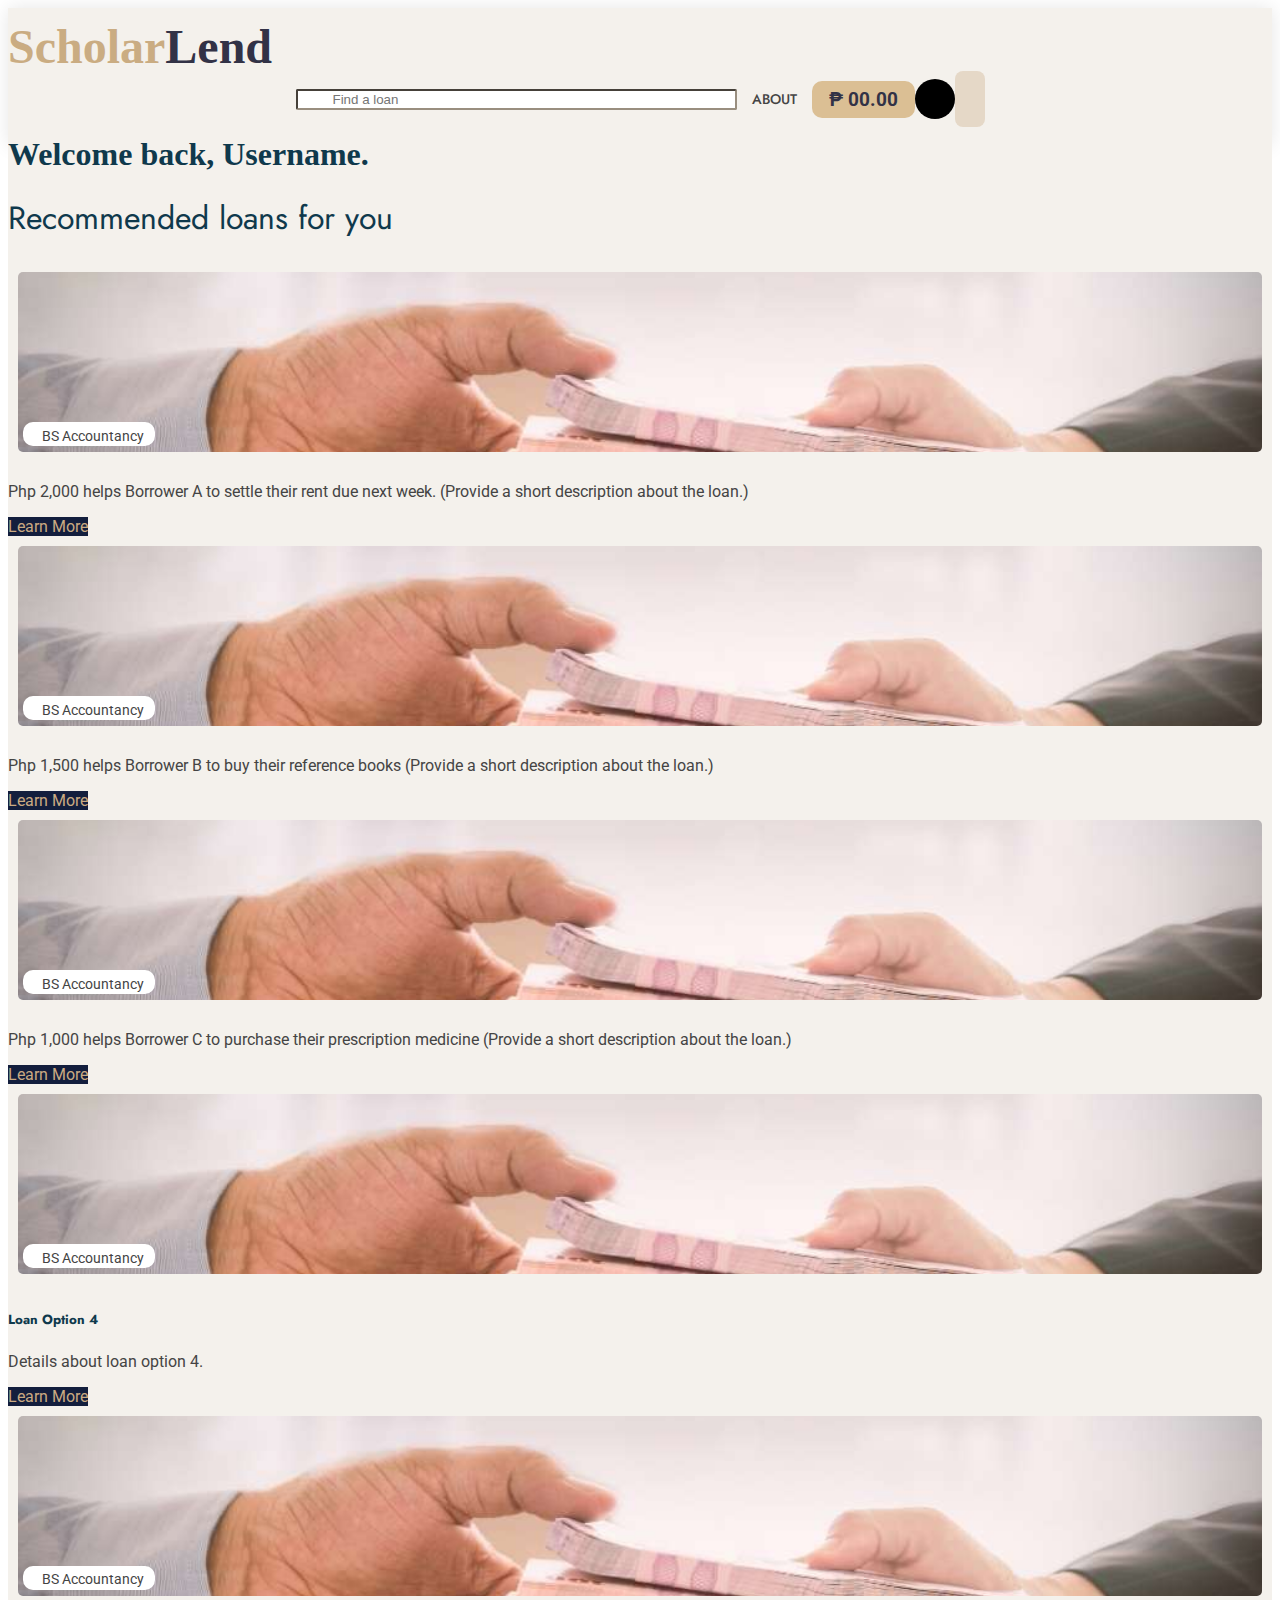
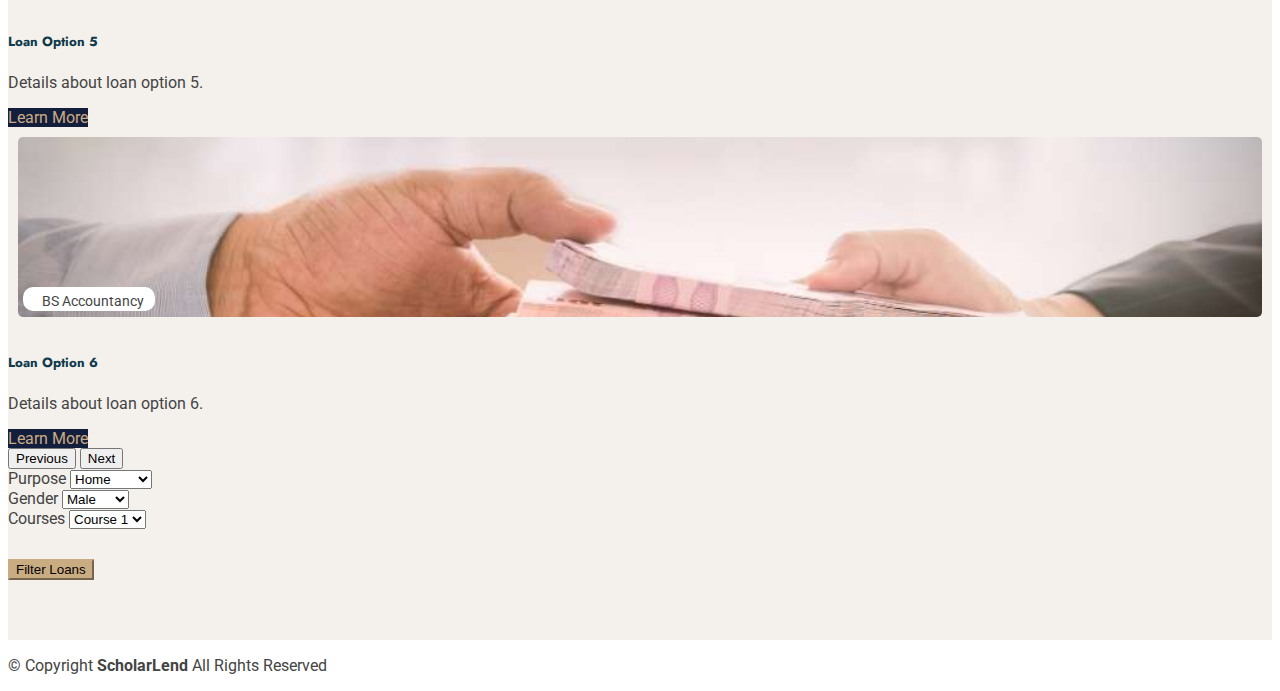
==== lenderdashboard.html @ 964a97d1 "testtt" ====
<!DOCTYPE html>
<html lang="en">

<head>
  <meta charset="utf-8">
  <meta content="width=device-width, initial-scale=1.0" name="viewport">
  <title>ScholarLend</title>
  <meta name="description" content="">
  <meta name="keywords" content="">

  <!-- Favicons -->
  <link href="assets/img/fslogo.png" rel="icon">
  <link href="assets/img/fslogo.png" rel="apple-touch-icon">

  <!-- Fonts -->
  <link href="https://fonts.googleapis.com" rel="preconnect">
  <link href="https://fonts.gstatic.com" rel="preconnect" crossorigin>
  <link href="https://fonts.googleapis.com/css2?family=Roboto:ital,wght@0,100;0,300;0,400;0,500;0,700;0,900;1,100;1,300;1,400;1,500;1,700;1,900&family=Jost:ital,wght@0,100;0,200;0,300;0,400;0,500;0,600;0,700;0,800;0,900;1,100;1,200;1,300;1,400;1,500;1,600;1,700;1,800;1,900&display=swap" rel="stylesheet">

  <!-- Vendor CSS Files -->
  <link href="assets/vendor/bootstrap/css/bootstrap.min.css" rel="stylesheet">
  <link href="assets/vendor/bootstrap-icons/bootstrap-icons.css" rel="stylesheet">
  <link href="assets/vendor/aos/aos.css" rel="stylesheet">
  <link href="assets/vendor/glightbox/css/glightbox.min.css" rel="stylesheet">
  <link href="assets/vendor/swiper/swiper-bundle.min.css" rel="stylesheet">

  <!-- Main CSS File -->
  <link href="assets/css/main.css" rel="stylesheet">


  <style>/* CSS */

    /* Customize the background color and border */
    .mobile-nav-toggle {
      background-color: #e5d8c7; /* Custom color */
      border:none; /* Custom border color */
      border-radius: 8px; /* Rounded corners */
      padding: 10px 15px; /* Adjust padding */
      display: flex;
      align-items: center;
      justify-content: center;
      
    }
    
    /* Change the icon color */
    .mobile-nav-toggle i {
      color: #323246; /* Custom icon color */
      font-size: 1.5rem; /* Custom icon size */
    }
    
    /* Add hover and focus effects */
    .mobile-nav-toggle:hover,
    .mobile-nav-toggle:focus {
      background-color:#e5d8c7; /* Lighter background color on hover/focus */
      border-color: #e5d8c7; /* Lighter border color on hover/focus */
      border: none;
    }
    
    /* Optional: Add transition effect */
    .mobile-nav-toggle {
      transition: background-color 0.3s, border-color 0.3s;
    }
  /* CSS */
  
  /* Default styles for desktop view */
  .navmenu {
    display: flex;
    justify-content: center;
    width: 100%;
  }

  .input-group {
    width: 100%;
  }

  /* Ensure the search bar resizes */
  @media (max-width: 576px) {
    .input-group {
      max-width: 100%;
    }
  }

  /* Mobile styles */
  @media (max-width: 991.98px) {
    #navbarContent {
      display: block;
    }

    #navbarContent ul {
      display: block;
      text-align: center;
      padding: 0;
      margin: 0;
    }

    .nav-item {
      margin: 10px 0;
    }

    .mobile-nav-toggle {
      position: absolute;
      top: 15px;
      right: 15px;
      z-index: 1000;
    }
  }
  
  .dropdown-container {
    margin-top: -20px; /* Adjust this value to move the dropdown section closer to the carousel */
  }
    

  .image-container {
  position: relative;
}

.overlay {
  position: absolute;
  bottom: 20px; /* Adjust position as needed */
  left: 15px;
  background-color: white;
  padding: 1.5px 11px;
  border-radius: 10px;
  display: flex;
  align-items: center;
}

.overlay p {
  margin: 0;
  font-size: 14px;
}

.overlay i {
  margin-right: 8px;
  font-size: 18px;
}

.btn-custom {
  background-color: #131E3D;
  color: white;
}

    </style>
</head>

<body class="starter-page-page">

  <header id="header" class="header d-flex align-items-center sticky-top" style="background-color: #f4f1ec; border-bottom: 3px solid #d9d9d9;">
    <div class="container-fluid container-xl position-relative d-flex align-items-center justify-content-between">
      
      <a href="index.html" class="logo d-flex align-items-center">
        <h1 class="sitename" style="font-size: 3rem; font-weight: bold; text-decoration: none; font-family: 'Times New Roman', Times, serif; color: #caac82;">
          Scholar<span style="color: #323246;">Lend</span>
        </h1>
      </a>
  
      <nav id="navmenu" class="navmenu d-flex justify-content-center align-items-center">
        <div class="collapse d-xl-flex" id="navbarContent">
          <ul class="d-flex align-items-center flex-column flex-xl-row">
            <!-- Search Bar with Icon Inside -->
            <li class="nav-item d-flex align-items-center mx-3">
              <div class="input-group">
                
                <div class="position-relative">
                  <i class="bi bi-search position-absolute" style="top: 50%; left: 10px; transform: translateY(-50%); color: gray;"></i>
                  <input type="text" class="form-control pl-4" placeholder="Find a loan" aria-label="Search" style="padding-left: 35px; width: 400px; border-radius: 2px; border-color: #998e7f;">
                </div>
                
              </div>
              
            </li>
      
            <!-- About Dropdown -->
            <li class="nav-item dropdown mx-3">
              <a class="nav-link dropdown-toggle" href="#" id="aboutDropdown" role="button" data-bs-toggle="dropdown" aria-expanded="false">
                About
              </a>
              <ul class="dropdown-menu" aria-labelledby="aboutDropdown">
                <li><a class="dropdown-item" href="#">Our Story</a></li>
                <li><a class="dropdown-item" href="#">Team</a></li>
                <li><a class="dropdown-item" href="#">Contact</a></li>
              </ul>
            </li>
      
            <!-- Balance Display -->
            <li class="nav-item d-flex align-items-center mx-3">
              <span style="font-size: 1.2rem; color: #323246; background-color: #dbbf94; border-radius: 10px; padding: 7px 17px; text-align: center; font-weight: bold;">
                ₱ 00.00
              </span>
            </li>
            
      
            <li class="nav-item d-flex align-items-center mx-3">
              <div style="background-color: black; border-radius: 50%; width: 40px; height: 40px; display: flex; justify-content: center; align-items: center; cursor: pointer;">
                <i class="bi bi-person" style="font-size: 1.5rem; color: white;"></i>
              </div>
            </li>
            
            
          </ul>
        </div>
        <button class="mobile-nav-toggle d-xl-none" type="button" data-bs-toggle="collapse" data-bs-target="#navbarContent" aria-controls="navbarContent" aria-expanded="false" aria-label="Toggle navigation">
          <i class="bi bi-list"></i>
        </button>
      </nav>
      
  
    </div>
  </header>

  <main class="main" style="margin-top: -90px; background-color: #f4f1ec;">

    <section class="container mt-5" style="background-color: #f4f1ec;" >
      <div class="row">
        <div class="col-12 text-center">
          <h1 style="text-align: left; font-family:'Times New Roman', Times, serif;">Welcome back, Username.</h1>
          <h1 class="mt-4" style="text-align: left; font-weight:400;">Recommended loans for you</h1>
        </div>
      </div>
  
      <div id="loanCarousel" class="carousel slide mt-4" data-bs-ride="carousel">
        <div class="carousel-inner">
          <!-- First Slide (active) -->
          <div class="carousel-item active">
            <div class="row">
              <!-- First Card -->
              <div class="col-12 col-md-4 mb-4">
                <div class="card h-100">
                  <div class="image-container">
                    <img src="assets/img/hero-bg.jpg" class="card-img-top" alt="Loan 1">
                    <div class="overlay">
                      <p><i class="bi bi-book"></i> BS Accountancy</p>
                    </div>
                  </div>
                  <div class="card-body d-flex flex-column">
     
                    <p class="card-text">Php 2,000 helps Borrower A to settle their rent due next week. (Provide a short description about the loan.)</p>
                    <div class="mt-auto text-end">
                      <a href="#" class="btn btn-primary" style="background-color: #131E3D;">Learn More</a>
                    </div>
                  </div>
                </div>
              </div>
              <!-- Second Card -->
              <div class="col-12 col-md-4 mb-4">
                <div class="card h-100">
                  <div class="image-container">
                    <img src="assets/img/hero-bg.jpg" class="card-img-top" alt="Loan 2">
                    <div class="overlay">
                      <p><i class="bi bi-book"></i> BS Accountancy</p>
                    </div>
                  </div>
                  <div class="card-body d-flex flex-column">
              
                    <p class="card-text">Php 1,500 helps Borrower B to buy their reference books (Provide a short description about the loan.)</p>
                    <div class="mt-auto text-end">
                      <a href="#" class="btn btn-primary" style="background-color: #131E3D;">Learn More</a>
                    </div>
                  </div>
                </div>
              </div>
              <!-- Third Card -->
              <div class="col-12 col-md-4 mb-4">
                <div class="card h-100">
                  <div class="image-container">
                    <img src="assets/img/hero-bg.jpg" class="card-img-top" alt="Loan 3">
                    <div class="overlay">
                      <p><i class="bi bi-book"></i> BS Accountancy</p>
                    </div>
                  </div>
                  <div class="card-body d-flex flex-column">
                    
                    <p class="card-text">Php 1,000 helps Borrower C to purchase their prescription medicine (Provide a short description about the loan.)</p>
                    <div class="mt-auto text-end">
                      <a href="#" class="btn btn-primary" style="background-color: #131E3D;">Learn More</a>
                    </div>
                  </div>
                </div>
              </div>
            </div>
          </div>
      
          <!-- Second Slide -->
          <div class="carousel-item">
            <div class="row">
              <!-- Fourth Card -->
              <div class="col-12 col-md-4 mb-4">
                <div class="card h-100">
                  <div class="image-container">
                    <img src="assets/img/hero-bg.jpg" class="card-img-top" alt="Loan 4">
                    <div class="overlay">
                      <p><i class="bi bi-book"></i> BS Accountancy</p>
                    </div>
                  </div>
                  <div class="card-body d-flex flex-column">
                    <h5 class="card-title">Loan Option 4</h5>
                    <p class="card-text">Details about loan option 4.</p>
                    <div class="mt-auto text-end">
                      <a href="#" class="btn btn-primary" style="background-color: #131E3D;">Learn More</a>
                    </div>
                  </div>
                </div>
              </div>
              <!-- Fifth Card -->
              <div class="col-12 col-md-4 mb-4">
                <div class="card h-100">
                  <div class="image-container">
                    <img src="assets/img/hero-bg.jpg" class="card-img-top" alt="Loan 5">
                    <div class="overlay">
                      <p><i class="bi bi-book"></i> BS Accountancy</p>
                    </div>
                  </div>
                  <div class="card-body d-flex flex-column">
                    <h5 class="card-title">Loan Option 5</h5>
                    <p class="card-text">Details about loan option 5.</p>
                    <div class="mt-auto text-end">
                      <a href="#" class="btn btn-primary" style="background-color: #131E3D;">Learn More</a>
                    </div>
                  </div>
                </div>
              </div>
              <!-- Sixth Card -->
              <div class="col-12 col-md-4 mb-4">
                <div class="card h-100">
                  <div class="image-container">
                    <img src="assets/img/hero-bg.jpg" class="card-img-top" alt="Loan 6">
                    <div class="overlay">
                      <p><i class="bi bi-book"></i> BS Accountancy</p>
                    </div>
                  </div>
                  <div class="card-body d-flex flex-column">
                    <h5 class="card-title">Loan Option 6</h5>
                    <p class="card-text">Details about loan option 6.</p>
                    <div class="mt-auto text-end">
                      <a href="#" class="btn btn-primary" style="background-color: #131E3D;">Learn More</a>
                    </div>
                  </div>
                </div>
              </div>
            </div>
          </div>
        </div>
      
        <!-- Carousel controls -->
        <button class="carousel-control-prev" type="button" data-bs-target="#loanCarousel" data-bs-slide="prev">
          <span class="carousel-control-prev-icon" aria-hidden="true"></span>
          <span class="visually-hidden">Previous</span>
        </button>
        <button class="carousel-control-next" type="button" data-bs-target="#loanCarousel" data-bs-slide="next">
          <span class="carousel-control-next-icon" aria-hidden="true"></span>
          <span class="visually-hidden">Next</span>
        </button>
      </div>
      
      
      
  
      <div class="mt-1">
        <div class="row">
          <div class="col-12 col-md-4 mb-3">
            <div class="mb-3">
              <label for="purpose" class="form-label">Purpose</label>
              <select id="purpose" class="form-select">
                <option value="home">Home</option>
                <option value="education">Education</option>
                <option value="business">Business</option>
              </select>
            </div>
          </div>
          <div class="col-12 col-md-4 mb-3">
            <div class="mb-3">
              <label for="gender" class="form-label">Gender</label>
              <select id="gender" class="form-select">
                <option value="male">Male</option>
                <option value="female">Female</option>
                <option value="other">Other</option>
              </select>
            </div>
          </div>
          <div class="col-12 col-md-4 mb-3">
            <div class="d-flex align-items-center">
              <div class="flex-grow-1 me-2">
                <label for="courses" class="form-label">Courses</label>
                <select id="courses" class="form-select">
                  <option value="course1">Course 1</option>
                  <option value="course2">Course 2</option>
                  <option value="course3">Course 3</option>
                </select>
              </div>
              <button type="button" class="btn btn-primary" style="margin-top: 30px; background-color: #caac82; border-color: #caac82;">Filter Loans</button>
            </div>
          </div>
        </div>
      </div>
      


    </section>


  </main>
  
  
  


  <div class="container copyright text-center mt-4">
    <p>© <span>Copyright</span> <strong class="px-1 sitename">ScholarLend</strong> <span>All Rights Reserved</span></p>
   
  </div>
  


  <!-- Vendor JS Files -->
  <script src="assets/vendor/bootstrap/js/bootstrap.bundle.min.js"></script>
  <script src="assets/vendor/php-email-form/validate.js"></script>
  <script src="assets/vendor/aos/aos.js"></script>
  <script src="assets/vendor/glightbox/js/glightbox.min.js"></script>
  <script src="assets/vendor/purecounter/purecounter_vanilla.js"></script>
  <script src="assets/vendor/imagesloaded/imagesloaded.pkgd.min.js"></script>
  <script src="assets/vendor/isotope-layout/isotope.pkgd.min.js"></script>
  <script src="assets/vendor/swiper/swiper-bundle.min.js"></script>

  <!-- Main JS File -->
  <script src="assets/js/main.js"></script>

</body>

</html>
---- assets/css/main.css ----
/**
* Template Name: Butterfly
* Template URL: https://bootstrapmade.com/butterfly-free-bootstrap-theme/
* Updated: Aug 07 2024 with Bootstrap v5.3.3
* Author: BootstrapMade.com
* License: https://bootstrapmade.com/license/
*/

/*--------------------------------------------------------------
# Font & Color Variables
# Help: https://bootstrapmade.com/color-system/
--------------------------------------------------------------*/
/* Fonts */
:root {
  --default-font: "Roboto",  system-ui, -apple-system, "Segoe UI", Roboto, "Helvetica Neue", Arial, "Noto Sans", "Liberation Sans", sans-serif, "Apple Color Emoji", "Segoe UI Emoji", "Segoe UI Symbol", "Noto Color Emoji";
  --heading-font: "Jost",  sans-serif;
  --nav-font: "Jost",  sans-serif;
}

/* Global Colors - The following color variables are used throughout the website. Updating them here will change the color scheme of the entire website */
:root { 
  --background-color: #ffffff; /* Background color for the entire website, including individual sections */
  --default-color: #444444; /* Default color used for the majority of the text content across the entire website */
  --heading-color: #0f394c; /* Color for headings, subheadings and title throughout the website */
  --accent-color: #caaa82; /* Accent color that represents your brand on the website. It's used for buttons, links, and other elements that need to stand out */
  --surface-color: #ffffff; /* The surface color is used as a background of boxed elements within sections, such as cards, icon boxes, or other elements that require a visual separation from the global background. */
  --contrast-color: #ffffff; /* Contrast color for text, ensuring readability against backgrounds of accent, heading, or default colors. */
}

/* Nav Menu Colors - The following color variables are used specifically for the navigation menu. They are separate from the global colors to allow for more customization options */
:root {
  --nav-color: #444444;  /* The default color of the main navmenu links */
  --nav-hover-color: #ccaa82; /* Applied to main navmenu links when they are hovered over or active */
  --nav-mobile-background-color: #ffffff; /* Used as the background color for mobile navigation menu */
  --nav-dropdown-background-color: #ffffff; /* Used as the background color for dropdown items that appear when hovering over primary navigation items */
  --nav-dropdown-color: #444444; /* Used for navigation links of the dropdown items in the navigation menu. */
  --nav-dropdown-hover-color: #49b5e7; /* Similar to --nav-hover-color, this color is applied to dropdown navigation links when they are hovered over. */
}

/* Color Presets - These classes override global colors when applied to any section or element, providing reuse of the sam color scheme. */

.light-background {
  --background-color: #f5fbff;
  --surface-color: #ffffff;
}

.dark-background {
  --background-color: #060606;
  --default-color: #ffffff;
  --heading-color: #ffffff;
  --surface-color: #252525;
  --contrast-color: #ffffff;
}

/* Smooth scroll */
:root {
  scroll-behavior: smooth;
}

/*--------------------------------------------------------------
# General Styling & Shared Classes
--------------------------------------------------------------*/
body {
  color: var(--default-color);
  background-color: var(--background-color);
  font-family: var(--default-font);
}

a {
  color: var(--accent-color);
  text-decoration: none;
  transition: 0.3s;
}

a:hover {
  color: color-mix(in srgb, var(--accent-color), transparent 25%);
  text-decoration: none;
}

h1,
h2,
h3,
h4,
h5,
h6 {
  color: var(--heading-color);
  font-family: var(--heading-font);
}

/* Pulsating Play Button
------------------------------*/
.pulsating-play-btn {
  width: 94px;
  height: 94px;
  background: radial-gradient(var(--accent-color) 50%, color-mix(in srgb, var(--accent-color), transparent 75%) 52%);
  border-radius: 50%;
  display: block;
  position: relative;
  overflow: hidden;
}

.pulsating-play-btn:before {
  content: "";
  position: absolute;
  width: 120px;
  height: 120px;
  animation-delay: 0s;
  animation: pulsate-play-btn 2s;
  animation-direction: forwards;
  animation-iteration-count: infinite;
  animation-timing-function: steps;
  opacity: 1;
  border-radius: 50%;
  border: 5px solid color-mix(in srgb, var(--accent-color), transparent 30%);
  top: -15%;
  left: -15%;
  background: rgba(198, 16, 0, 0);
}

.pulsating-play-btn:after {
  content: "";
  position: absolute;
  left: 50%;
  top: 50%;
  transform: translateX(-40%) translateY(-50%);
  width: 0;
  height: 0;
  border-top: 10px solid transparent;
  border-bottom: 10px solid transparent;
  border-left: 15px solid #fff;
  z-index: 100;
  transition: all 400ms cubic-bezier(0.55, 0.055, 0.675, 0.19);
}

.pulsating-play-btn:hover:before {
  content: "";
  position: absolute;
  left: 50%;
  top: 50%;
  transform: translateX(-40%) translateY(-50%);
  width: 0;
  height: 0;
  border: none;
  border-top: 10px solid transparent;
  border-bottom: 10px solid transparent;
  border-left: 15px solid #fff;
  z-index: 200;
  animation: none;
  border-radius: 0;
}

.pulsating-play-btn:hover:after {
  border-left: 15px solid var(--accent-color);
  transform: scale(20);
}

@keyframes pulsate-play-btn {
  0% {
    transform: scale(0.6, 0.6);
    opacity: 1;
  }

  100% {
    transform: scale(1, 1);
    opacity: 0;
  }
}

/* PHP Email Form Messages
------------------------------*/
.php-email-form .error-message {
  display: none;
  background: #df1529;
  color: #ffffff;
  text-align: left;
  padding: 15px;
  margin-bottom: 24px;
  font-weight: 600;
}

.php-email-form .sent-message {
  display: none;
  color: #ffffff;
  background: #059652;
  text-align: center;
  padding: 15px;
  margin-bottom: 24px;
  font-weight: 600;
}

.php-email-form .loading {
  display: none;
  background: var(--surface-color);
  text-align: center;
  padding: 15px;
  margin-bottom: 24px;
}

.php-email-form .loading:before {
  content: "";
  display: inline-block;
  border-radius: 50%;
  width: 24px;
  height: 24px;
  margin: 0 10px -6px 0;
  border: 3px solid var(--accent-color);
  border-top-color: var(--surface-color);
  animation: php-email-form-loading 1s linear infinite;
}

@keyframes php-email-form-loading {
  0% {
    transform: rotate(0deg);
  }

  100% {
    transform: rotate(360deg);
  }
}

/*--------------------------------------------------------------
# Global Header
--------------------------------------------------------------*/
.header {
  color: var(--default-color);
  background-color: var(--background-color);
  padding: 15px 0;
  transition: all 0.5s;
  z-index: 997;
  box-shadow: 0px 0 18px rgba(0, 0, 0, 0.1);
}

.header .logo {
  line-height: 1;
}

.header .logo img {
  max-height: 32px;
  margin-right: 8px;
}

.header .logo h1 {
  font-size: 30px;
  margin: 0;
  font-weight: 700;
  color: var(--heading-color);
}

/*--------------------------------------------------------------
# Navigation Menu
--------------------------------------------------------------*/
/* Navmenu - Desktop */
@media (min-width: 1200px) {
  .navmenu {
    padding: 0;
  }

  .navmenu ul {
    margin: 0;
    padding: 0;
    display: flex;
    list-style: none;
    align-items: center;
  }

  .navmenu li {
    position: relative;
  }

  .navmenu a,
  .navmenu a:focus {
    color: var(--nav-color);
    padding: 18px 15px;
    font-size: 14px;
    font-family: var(--nav-font);
    font-weight: 500;
    text-transform: uppercase;
    display: flex;
    align-items: center;
    justify-content: space-between;
    white-space: nowrap;
    transition: 0.3s;
  }

  .navmenu a i,
  .navmenu a:focus i {
    font-size: 12px;
    line-height: 0;
    margin-left: 5px;
    transition: 0.3s;
  }

  .navmenu li:last-child a {
    padding-right: 0;
  }

  .navmenu li:hover>a,
  .navmenu .active,
  .navmenu .active:focus {
    color: var(--nav-hover-color);
  }

  .navmenu .dropdown ul {
    margin: 0;
    padding: 10px 0;
    background: var(--nav-dropdown-background-color);
    display: block;
    position: absolute;
    visibility: hidden;
    left: 14px;
    top: 130%;
    opacity: 0;
    transition: 0.3s;
    border-radius: 4px;
    z-index: 99;
    box-shadow: 0px 0px 30px rgba(0, 0, 0, 0.1);
  }

  .navmenu .dropdown ul li {
    min-width: 200px;
  }

  .navmenu .dropdown ul a {
    padding: 10px 20px;
    font-size: 15px;
    text-transform: none;
    color: var(--nav-dropdown-color);
  }

  .navmenu .dropdown ul a i {
    font-size: 12px;
  }

  .navmenu .dropdown ul a:hover,
  .navmenu .dropdown ul .active:hover,
  .navmenu .dropdown ul li:hover>a {
    color: var(--nav-dropdown-hover-color);
  }

  .navmenu .dropdown:hover>ul {
    opacity: 1;
    top: 100%;
    visibility: visible;
  }

  .navmenu .dropdown .dropdown ul {
    top: 0;
    left: -90%;
    visibility: hidden;
  }

  .navmenu .dropdown .dropdown:hover>ul {
    opacity: 1;
    top: 0;
    left: -100%;
    visibility: visible;
  }
}

/* Navmenu - Mobile */
@media (max-width: 1199px) {
  .mobile-nav-toggle {
    color: var(--nav-color);
    font-size: 28px;
    line-height: 0;
    margin-right: 10px;
    cursor: pointer;
    transition: color 0.3s;
  }

  .navmenu {
    padding: 0;
    z-index: 9997;
  }

  .navmenu ul {
    display: none;
    list-style: none;
    position: absolute;
    inset: 60px 20px 20px 20px;
    padding: 10px 0;
    margin: 0;
    border-radius: 6px;
    background-color: var(--nav-mobile-background-color);
    overflow-y: auto;
    transition: 0.3s;
    z-index: 9998;
    box-shadow: 0px 0px 30px rgba(0, 0, 0, 0.1);
  }

  .navmenu a,
  .navmenu a:focus {
    color: var(--nav-dropdown-color);
    padding: 10px 20px;
    font-family: var(--nav-font);
    font-size: 17px;
    font-weight: 500;
    display: flex;
    align-items: center;
    justify-content: space-between;
    white-space: nowrap;
    transition: 0.3s;
  }

  .navmenu a i,
  .navmenu a:focus i {
    font-size: 12px;
    line-height: 0;
    margin-left: 5px;
    width: 30px;
    height: 30px;
    display: flex;
    align-items: center;
    justify-content: center;
    border-radius: 50%;
    transition: 0.3s;
    background-color: color-mix(in srgb, var(--accent-color), transparent 90%);
  }

  .navmenu a i:hover,
  .navmenu a:focus i:hover {
    background-color: var(--accent-color);
    color: var(--contrast-color);
  }

  .navmenu a:hover,
  .navmenu .active,
  .navmenu .active:focus {
    color: var(--nav-dropdown-hover-color);
  }

  .navmenu .active i,
  .navmenu .active:focus i {
    background-color: var(--accent-color);
    color: var(--contrast-color);
    transform: rotate(180deg);
  }

  .navmenu .dropdown ul {
    position: static;
    display: none;
    z-index: 99;
    padding: 10px 0;
    margin: 10px 20px;
    background-color: var(--nav-dropdown-background-color);
    border: 1px solid color-mix(in srgb, var(--default-color), transparent 90%);
    box-shadow: none;
    transition: all 0.5s ease-in-out;
  }

  .navmenu .dropdown ul ul {
    background-color: rgba(33, 37, 41, 0.1);
  }

  .navmenu .dropdown>.dropdown-active {
    display: block;
    background-color: rgba(33, 37, 41, 0.03);
  }

  .mobile-nav-active {
    overflow: hidden;
  }

  .mobile-nav-active .mobile-nav-toggle {
    color: #fff;
    position: absolute;
    font-size: 32px;
    top: 15px;
    right: 15px;
    margin-right: 0;
    z-index: 9999;
  }

  .mobile-nav-active .navmenu {
    position: fixed;
    overflow: hidden;
    inset: 0;
    background: rgba(33, 37, 41, 0.8);
    transition: 0.3s;
  }

  .mobile-nav-active .navmenu>ul {
    display: block;
  }
}

/*--------------------------------------------------------------
# Global Footer
--------------------------------------------------------------*/
.footer {
  color: var(--default-color);
  background-color: var(--background-color);
  font-size: 14px;
  padding-bottom: 50px;
  position: relative;
}

.footer .footer-top {
  padding-top: 50px;
  border-top: 1px solid color-mix(in srgb, var(--default-color), transparent 90%);
}

.footer .footer-about .logo {
  line-height: 1;
  margin-bottom: 25px;
}

.footer .footer-about .logo img {
  max-height: 40px;
  margin-right: 6px;
}

.footer .footer-about .logo span {
  color: var(--heading-color);
  font-size: 30px;
  font-weight: 700;
  letter-spacing: 1px;
  font-family: var(--heading-font);
}

.footer .footer-about p {
  font-size: 14px;
  font-family: var(--heading-font);
}

.footer .social-links a {
  display: flex;
  align-items: center;
  justify-content: center;
  width: 40px;
  height: 40px;
  border-radius: 50%;
  border: 1px solid color-mix(in srgb, var(--default-color), transparent 50%);
  font-size: 16px;
  color: color-mix(in srgb, var(--default-color), transparent 50%);
  margin-right: 10px;
  transition: 0.3s;
}

.footer .social-links a:hover {
  color: var(--accent-color);
  border-color: var(--accent-color);
}

.footer h4 {
  font-size: 16px;
  font-weight: bold;
  position: relative;
  padding-bottom: 12px;
}

.footer .footer-links {
  margin-bottom: 30px;
}

.footer .footer-links ul {
  list-style: none;
  padding: 0;
  margin: 0;
}

.footer .footer-links ul i {
  padding-right: 2px;
  font-size: 12px;
  line-height: 0;
}

.footer .footer-links ul li {
  padding: 10px 0;
  display: flex;
  align-items: center;
}

.footer .footer-links ul li:first-child {
  padding-top: 0;
}

.footer .footer-links ul a {
  color: color-mix(in srgb, var(--default-color), transparent 20%);
  display: inline-block;
  line-height: 1;
}

.footer .footer-links ul a:hover {
  color: var(--accent-color);
}

.footer .footer-contact p {
  margin-bottom: 5px;
}

.footer .copyright {
  padding-top: 25px;
  padding-bottom: 25px;
  background-color: color-mix(in srgb, var(--default-color), transparent 95%);
}

.footer .copyright p {
  margin-bottom: 0;
}

.footer .credits {
  margin-top: 6px;
  font-size: 13px;
}

/*--------------------------------------------------------------
# Preloader
--------------------------------------------------------------*/
#preloader {
  position: fixed;
  inset: 0;
  z-index: 9999;
  overflow: hidden;
  background-color: var(--background-color);
  transition: all 0.6s ease-out;
  width: 100%;
  height: 100vh;
}

#preloader:before,
#preloader:after {
  content: "";
  position: absolute;
  border: 4px solid var(--accent-color);
  border-radius: 50%;
  animation: animate-preloader 2s cubic-bezier(0, 0.2, 0.8, 1) infinite;
}

#preloader:after {
  animation-delay: -0.5s;
}

@keyframes animate-preloader {
  0% {
    width: 10px;
    height: 10px;
    top: calc(50% - 5px);
    left: calc(50% - 5px);
    opacity: 1;
  }

  100% {
    width: 72px;
    height: 72px;
    top: calc(50% - 36px);
    left: calc(50% - 36px);
    opacity: 0;
  }
}

/*--------------------------------------------------------------
# Scroll Top Button
--------------------------------------------------------------*/
.scroll-top {
  position: fixed;
  visibility: hidden;
  opacity: 0;
  right: 15px;
  bottom: 15px;
  z-index: 99999;
  background-color: var(--accent-color);
  width: 40px;
  height: 40px;
  border-radius: 4px;
  transition: all 0.4s;
}

.scroll-top i {
  font-size: 24px;
  color: var(--contrast-color);
  line-height: 0;
}

.scroll-top:hover {
  background-color: color-mix(in srgb, var(--accent-color), transparent 20%);
  color: var(--contrast-color);
}

.scroll-top.active {
  visibility: visible;
  opacity: 1;
}

/*--------------------------------------------------------------
# Disable aos animation delay on mobile devices
--------------------------------------------------------------*/
@media screen and (max-width: 768px) {
  [data-aos-delay] {
    transition-delay: 0 !important;
  }
}

/*--------------------------------------------------------------
# Global Page Titles & Breadcrumbs
--------------------------------------------------------------*/
.page-title {
  --background-color: color-mix(in srgb, var(--default-color), transparent 96%);
  color: var(--default-color);
  background-color: var(--background-color);
  padding: 120px 0;
  text-align: center;
  position: relative;
}

.page-title h1 {
  font-size: 42px;
  font-weight: 700;
  margin-bottom: 10px;
}

.page-title .breadcrumbs ol {
  display: flex;
  flex-wrap: wrap;
  list-style: none;
  justify-content: center;
  padding: 0;
  margin: 0;
  font-size: 16px;
  font-weight: 400;
}

.page-title .breadcrumbs ol li+li {
  padding-left: 10px;
}

.page-title .breadcrumbs ol li+li::before {
  content: "/";
  display: inline-block;
  padding-right: 10px;
  color: color-mix(in srgb, var(--default-color), transparent 70%);
}

/*--------------------------------------------------------------
# Global Sections
--------------------------------------------------------------*/
section,
.section {
  color: var(--default-color);
  background-color: var(--background-color);
  padding: 60px 0;
  scroll-margin-top: 87px;
  overflow: clip;
}

@media (max-width: 1199px) {

  section,
  .section {
    scroll-margin-top: 62px;
  }
}

/*--------------------------------------------------------------
# Global Section Titles
--------------------------------------------------------------*/
.section-title {
  text-align: center;
  padding-bottom: 60px;
  position: relative;
}

.section-title h2 {
  font-size: 32px;
  font-weight: 700;
  margin-bottom: 15px;
}

.section-title p {
  margin-bottom: 0;
}

/*--------------------------------------------------------------
# Hero Section
--------------------------------------------------------------*/
.hero {
  width: 100%;
  min-height: 70vh;
  position: relative;
  padding: 120px 0 150px 0;
  display: flex;
  align-items: center;
}

.hero h2 {
  margin: 0;
  font-size: 72px;
  font-weight: 700;
  line-height: 76px;
}

.hero p {
  color: color-mix(in srgb, var(--default-color), transparent 30%);
  margin: 5px 0 10px 0;
  font-size: 20px;
  font-weight: 400;
}

.hero .cta-btn {
  color: var(--contrast-color);
  background: var(--accent-color);
  font-family: var(--heading-font);
  font-weight: 400;
  font-size: 14px;
  letter-spacing: 1px;
  padding: 8px 35px;
  border-radius: 3px;
  transition: 0.5s;
  text-transform: uppercase;
  display: flex;
  align-items: center;
  justify-content: center;
}

.hero .cta-btn:hover {
  background: var(--accent-color);
  color: var(--contrast-color);
}

.hero .cta-btn i {
  font-size: 16px;
  line-height: 0;
  margin-right: 8px;
}

@media (max-width: 768px) {
  .hero h2 {
    font-size: 28px;
    line-height: 36px;
  }

  .hero p {
    font-size: 18px;
    line-height: 24px;
    margin-bottom: 30px;
  }

  .hero .download-btn {
    font-size: 14px;
    padding: 8px 20px 10px 20px;
  }
}

/*--------------------------------------------------------------
# About Section
--------------------------------------------------------------*/
.about .content h3 {
  font-size: 2rem;
  font-weight: 700;
}

.about .content ul {
  list-style: none;
  padding: 0;
}

.about .content ul li {
  display: flex;
  align-items: flex-start;
  margin-top: 40px;
}

.about .content ul i {
  flex-shrink: 0;
  font-size: 48px;
  color: var(--accent-color);
  margin-right: 20px;
  line-height: 0;
}

.about .content ul h5 {
  font-size: 18px;
  font-weight: 700;
}

.about .content ul p {
  font-size: 15px;
}

.about .content p:last-child {
  margin-bottom: 0;
}

.about .pulsating-play-btn {
  position: absolute;
  left: calc(50% - 47px);
  top: calc(50% - 47px);
}

/*--------------------------------------------------------------
# Stats Section
--------------------------------------------------------------*/
.stats {
  position: relative;
  padding: 120px 0;
}

.stats img {
  position: absolute;
  inset: 0;
  display: block;
  width: 100%;
  height: 100%;
  object-fit: cover;
  z-index: 1;
}

.stats:before {
  content: "";
  background: color-mix(in srgb, var(--background-color), transparent 30%);
  position: absolute;
  inset: 0;
  z-index: 2;
}

.stats .container {
  position: relative;
  z-index: 3;
}

.stats .stats-item {
  padding: 30px;
  width: 100%;
}

.stats .stats-item span {
  font-size: 48px;
  display: block;
  color: var(--accent-color);
  font-weight: 700;
}

.stats .stats-item p {
  padding: 0;
  margin: 0;
  font-family: var(--heading-font);
  font-size: 16px;
  font-weight: 400;
  color: var(--default-color);
}

/*--------------------------------------------------------------
# Clients Section
--------------------------------------------------------------*/
.clients .clients-wrap {
  border-top: 1px solid color-mix(in srgb, var(--default-color), transparent 85%);
  border-left: 1px solid color-mix(in srgb, var(--default-color), transparent 85%);
}

.clients .client-logo {
  background-color: var(--surface-color);
  display: flex;
  justify-content: center;
  align-items: center;
  border-right: 1px solid color-mix(in srgb, var(--default-color), transparent 85%);
  border-bottom: 1px solid color-mix(in srgb, var(--default-color), transparent 85%);
  overflow: hidden;
}

.clients .client-logo img {
  padding: 50px;
  max-width: 80%;
  transition: 0.3s;
}

@media (max-width: 640px) {
  .clients .client-logo img {
    padding: 30px;
    max-width: 50%;
  }
}

.clients .client-logo:hover img {
  transform: scale(1.1);
}

/*--------------------------------------------------------------
# Services Section
--------------------------------------------------------------*/
.services .service-item {
  background-color: var(--surface-color);
  box-shadow: 0 5px 30px 0 rgba(0, 0, 0, 0.1);
  padding: 60px 30px 60px 70px;
  transition: all ease-in-out 0.3s;
  border-radius: 18px;
  height: 100%;
  position: relative;
  overflow: hidden;
}

.services .service-item .icon {
  position: absolute;
  left: -20px;
  top: calc(50% - 30px);
}

.services .service-item .icon i {
  font-size: 64px;
  line-height: 1;
  transition: 0.5s;
}

.services .service-item h3 {
  font-weight: 700;
  margin: 10px 0 15px 0;
  font-size: 22px;
  transition: ease-in-out 0.3s;
}

.services .service-item p {
  line-height: 24px;
  font-size: 14px;
  margin-bottom: 0;
}

@media (min-width: 1365px) {
  .services .service-item:hover {
    transform: translateY(-10px);
  }

  .services .service-item:hover h3 {
    color: var(--accent-color);
  }
}

/*--------------------------------------------------------------
# Portfolio Section
--------------------------------------------------------------*/
.portfolio .portfolio-filters {
  padding: 0;
  margin: 0 auto 20px auto;
  list-style: none;
  text-align: center;
}

.portfolio .portfolio-filters li {
  cursor: pointer;
  display: inline-block;
  padding: 0;
  font-size: 18px;
  font-weight: 500;
  margin: 0 10px;
  line-height: 1;
  margin-bottom: 5px;
  transition: all 0.3s ease-in-out;
}

.portfolio .portfolio-filters li:hover,
.portfolio .portfolio-filters li.filter-active {
  color: var(--accent-color);
}

.portfolio .portfolio-filters li:first-child {
  margin-left: 0;
}

.portfolio .portfolio-filters li:last-child {
  margin-right: 0;
}

@media (max-width: 575px) {
  .portfolio .portfolio-filters li {
    font-size: 14px;
    margin: 0 5px;
  }
}

.portfolio .portfolio-content {
  position: relative;
  overflow: hidden;
}

.portfolio .portfolio-content img {
  transition: 0.3s;
}

.portfolio .portfolio-content .portfolio-info {
  opacity: 0;
  position: absolute;
  inset: 0;
  z-index: 3;
  transition: all ease-in-out 0.3s;
  background: rgba(0, 0, 0, 0.6);
  padding: 15px;
}

.portfolio .portfolio-content .portfolio-info h4 {
  font-size: 14px;
  padding: 5px 10px;
  font-weight: 400;
  color: #ffffff;
  display: inline-block;
  background-color: var(--accent-color);
}

.portfolio .portfolio-content .portfolio-info p {
  position: absolute;
  bottom: 10px;
  text-align: center;
  display: inline-block;
  left: 0;
  right: 0;
  font-size: 16px;
  font-weight: 600;
  color: rgba(255, 255, 255, 0.8);
}

.portfolio .portfolio-content .portfolio-info .preview-link,
.portfolio .portfolio-content .portfolio-info .details-link {
  position: absolute;
  left: calc(50% - 40px);
  font-size: 26px;
  top: calc(50% - 14px);
  color: #fff;
  transition: 0.3s;
  line-height: 1.2;
}

.portfolio .portfolio-content .portfolio-info .preview-link:hover,
.portfolio .portfolio-content .portfolio-info .details-link:hover {
  color: var(--accent-color);
}

.portfolio .portfolio-content .portfolio-info .details-link {
  left: 50%;
  font-size: 34px;
  line-height: 0;
}

.portfolio .portfolio-content:hover .portfolio-info {
  opacity: 1;
}

.portfolio .portfolio-content:hover img {
  transform: scale(1.1);
}

/*--------------------------------------------------------------
# Testimonials Section
--------------------------------------------------------------*/
.testimonials {
  padding: 80px 0;
  position: relative;
}

.testimonials:before {
  content: "";
  background: color-mix(in srgb, var(--background-color), transparent 30%);
  position: absolute;
  inset: 0;
  z-index: 2;
}

.testimonials .testimonials-bg {
  position: absolute;
  inset: 0;
  display: block;
  width: 100%;
  height: 100%;
  object-fit: cover;
  z-index: 1;
}

.testimonials .container {
  position: relative;
  z-index: 3;
}

.testimonials .testimonials-carousel,
.testimonials .testimonials-slider {
  overflow: hidden;
}

.testimonials .testimonial-item {
  text-align: center;
}

.testimonials .testimonial-item .testimonial-img {
  width: 100px;
  border-radius: 50%;
  border: 6px solid color-mix(in srgb, var(--default-color), transparent 85%);
  margin: 0 auto;
}

.testimonials .testimonial-item h3 {
  font-size: 20px;
  font-weight: bold;
  margin: 10px 0 5px 0;
}

.testimonials .testimonial-item h4 {
  font-size: 14px;
  margin: 0 0 15px 0;
  color: color-mix(in srgb, var(--default-color), transparent 40%);
}

.testimonials .testimonial-item .stars {
  margin-bottom: 15px;
}

.testimonials .testimonial-item .stars i {
  color: #ffc107;
  margin: 0 1px;
}

.testimonials .testimonial-item .quote-icon-left,
.testimonials .testimonial-item .quote-icon-right {
  color: color-mix(in srgb, var(--default-color), transparent 40%);
  font-size: 26px;
  line-height: 0;
}

.testimonials .testimonial-item .quote-icon-left {
  display: inline-block;
  left: -5px;
  position: relative;
}

.testimonials .testimonial-item .quote-icon-right {
  display: inline-block;
  right: -5px;
  position: relative;
  top: 10px;
  transform: scale(-1, -1);
}

.testimonials .testimonial-item p {
  font-style: italic;
  margin: 0 auto 15px auto;
}

.testimonials .swiper-wrapper {
  height: auto;
}

.testimonials .swiper-pagination {
  margin-top: 20px;
  position: relative;
}

.testimonials .swiper-pagination .swiper-pagination-bullet {
  width: 12px;
  height: 12px;
  background-color: color-mix(in srgb, var(--default-color), transparent 50%);
  opacity: 0.5;
}

.testimonials .swiper-pagination .swiper-pagination-bullet-active {
  background-color: var(--default-color);
  opacity: 1;
}

@media (min-width: 992px) {
  .testimonials .testimonial-item p {
    width: 80%;
  }
}

/*--------------------------------------------------------------
# Team Section
--------------------------------------------------------------*/
.team {
  --default-color: #ffffff;
}

.team .member {
  text-align: center;
  position: relative;
  height: 100%;
}

.team .member .member-info {
  opacity: 0;
  display: flex;
  justify-content: center;
  align-items: center;
  position: absolute;
  inset: 0;
  transition: 0.2s;
}

.team .member .member-info-content {
  margin-top: -50px;
  transition: margin 0.2s;
}

.team .member:hover .member-info {
  background: rgba(0, 0, 0, 0.6);
  opacity: 1;
  transition: 0.4s;
}

.team .member:hover .member-info-content {
  margin-top: 0;
  transition: margin 0.4s;
}

.team .member h4 {
  color: var(--contrast-color);
  font-weight: 700;
  margin-bottom: 2px;
  font-size: 18px;
}

.team .member span {
  font-style: italic;
  display: block;
  font-size: 13px;
}

.team .member .social {
  margin-top: 15px;
}

.team .member .social a {
  transition: 0.3s;
  color: var(--default-color);
}

.team .member .social a:hover {
  color: var(--accent-color);
}

.team .member .social i {
  font-size: 18px;
  margin: 0 2px;
}

/*--------------------------------------------------------------
# Gallery Section
--------------------------------------------------------------*/
.gallery .gallery-item {
  overflow: hidden;
  border-right: 3px solid var(--background-color);
  border-bottom: 3px solid var(--background-color);
}

.gallery .gallery-item img {
  transition: all ease-in-out 0.4s;
}

.gallery .gallery-item:hover img {
  transform: scale(1.1);
}

/*--------------------------------------------------------------
# Contact Section
--------------------------------------------------------------*/
.contact .info-item+.info-item {
  margin-top: 40px;
}

.contact .info-item i {
  color: var(--contrast-color);
  background: var(--accent-color);
  font-size: 20px;
  width: 44px;
  height: 44px;
  display: flex;
  justify-content: center;
  align-items: center;
  border-radius: 4px;
  transition: all 0.3s ease-in-out;
  margin-right: 15px;
}

.contact .info-item h3 {
  padding: 0;
  font-size: 18px;
  font-weight: 700;
  margin-bottom: 5px;
}

.contact .info-item p {
  padding: 0;
  margin-bottom: 0;
  font-size: 14px;
}

.contact .php-email-form {
  height: 100%;
}

.contact .php-email-form input[type=text],
.contact .php-email-form input[type=email],
.contact .php-email-form textarea {
  font-size: 14px;
  padding: 10px 15px;
  box-shadow: none;
  border-radius: 0;
  color: var(--default-color);
  background-color: color-mix(in srgb, var(--background-color), transparent 50%);
  border-color: color-mix(in srgb, var(--default-color), transparent 80%);
}

.contact .php-email-form input[type=text]:focus,
.contact .php-email-form input[type=email]:focus,
.contact .php-email-form textarea:focus {
  border-color: var(--accent-color);
}

.contact .php-email-form input[type=text]::placeholder,
.contact .php-email-form input[type=email]::placeholder,
.contact .php-email-form textarea::placeholder {
  color: color-mix(in srgb, var(--default-color), transparent 70%);
}

.contact .php-email-form button[type=submit] {
  color: var(--contrast-color);
  background: var(--accent-color);
  border: 0;
  padding: 10px 30px;
  transition: 0.4s;
  border-radius: 4px;
}

.contact .php-email-form button[type=submit]:hover {
  background: color-mix(in srgb, var(--accent-color), transparent 20%);
}

/*--------------------------------------------------------------
# Portfolio Details Section
--------------------------------------------------------------*/
.portfolio-details .portfolio-details-slider img {
  width: 100%;
}

.portfolio-details .portfolio-details-slider .swiper-pagination {
  margin-top: 20px;
  position: relative;
}

.portfolio-details .portfolio-details-slider .swiper-pagination .swiper-pagination-bullet {
  width: 12px;
  height: 12px;
  background-color: color-mix(in srgb, var(--default-color), transparent 85%);
  opacity: 1;
}

.portfolio-details .portfolio-details-slider .swiper-pagination .swiper-pagination-bullet-active {
  background-color: var(--accent-color);
}

.portfolio-details .portfolio-info {
  background-color: var(--surface-color);
  padding: 30px;
  box-shadow: 0px 0 30px rgba(0, 0, 0, 0.1);
}

.portfolio-details .portfolio-info h3 {
  font-size: 22px;
  font-weight: 700;
  margin-bottom: 20px;
  padding-bottom: 20px;
  border-bottom: 1px solid color-mix(in srgb, var(--default-color), transparent 85%);
}

.portfolio-details .portfolio-info ul {
  list-style: none;
  padding: 0;
  font-size: 15px;
}

.portfolio-details .portfolio-info ul li+li {
  margin-top: 10px;
}

.portfolio-details .portfolio-description {
  padding-top: 30px;
}

.portfolio-details .portfolio-description h2 {
  font-size: 26px;
  font-weight: 700;
  margin-bottom: 20px;
}

.portfolio-details .portfolio-description p {
  padding: 0;
  color: color-mix(in srgb, var(--default-color), transparent 30%);
}

/*--------------------------------------------------------------
# Service Details Section
--------------------------------------------------------------*/
.service-details .service-box {
  background-color: var(--surface-color);
  padding: 20px;
  box-shadow: 0px 2px 20px rgba(0, 0, 0, 0.1);
}

.service-details .service-box+.service-box {
  margin-top: 30px;
}

.service-details .service-box h4 {
  font-size: 20px;
  font-weight: 700;
  border-bottom: 2px solid color-mix(in srgb, var(--default-color), transparent 92%);
  padding-bottom: 15px;
  margin-bottom: 15px;
}

.service-details .services-list {
  background-color: var(--surface-color);
}

.service-details .services-list a {
  color: color-mix(in srgb, var(--default-color), transparent 20%);
  background-color: color-mix(in srgb, var(--default-color), transparent 96%);
  display: flex;
  align-items: center;
  padding: 12px 15px;
  margin-top: 15px;
  transition: 0.3s;
}

.service-details .services-list a:first-child {
  margin-top: 0;
}

.service-details .services-list a i {
  font-size: 16px;
  margin-right: 8px;
  color: var(--accent-color);
}

.service-details .services-list a.active {
  color: var(--contrast-color);
  background-color: var(--accent-color);
}

.service-details .services-list a.active i {
  color: var(--contrast-color);
}

.service-details .services-list a:hover {
  background-color: color-mix(in srgb, var(--accent-color), transparent 95%);
  color: var(--accent-color);
}

.service-details .download-catalog a {
  color: var(--default-color);
  display: flex;
  align-items: center;
  padding: 10px 0;
  transition: 0.3s;
  border-top: 1px solid color-mix(in srgb, var(--default-color), transparent 90%);
}

.service-details .download-catalog a:first-child {
  border-top: 0;
  padding-top: 0;
}

.service-details .download-catalog a:last-child {
  padding-bottom: 0;
}

.service-details .download-catalog a i {
  font-size: 24px;
  margin-right: 8px;
  color: var(--accent-color);
}

.service-details .download-catalog a:hover {
  color: var(--accent-color);
}

.service-details .help-box {
  background-color: var(--accent-color);
  color: var(--contrast-color);
  margin-top: 30px;
  padding: 30px 15px;
}

.service-details .help-box .help-icon {
  font-size: 48px;
}

.service-details .help-box h4,
.service-details .help-box a {
  color: var(--contrast-color);
}

.service-details .services-img {
  margin-bottom: 20px;
}

.service-details h3 {
  font-size: 26px;
  font-weight: 700;
}

.service-details p {
  font-size: 15px;
}

.service-details ul {
  list-style: none;
  padding: 0;
  font-size: 15px;
}

.service-details ul li {
  padding: 5px 0;
  display: flex;
  align-items: center;
}

.service-details ul i {
  font-size: 20px;
  margin-right: 8px;
  color: var(--accent-color);
}

/*--------------------------------------------------------------
# Starter Section Section
--------------------------------------------------------------*/
.starter-section {
  /* Add your styles here */
}


  /*CUSTOM BOX */
  .custom-box {
    background-color: #6F4E37; /* Coffee color */
    border-radius: 2rem;
    padding: 30px; /* Increase padding for larger screens */
    text-align: center;
    color: white;
    max-width: 650px; /* Larger max-width for larger screens */
    width: 100%;
    max-height: 400px;
    height: 100%;
  right: 110%;
}

/* Responsive adjustments */
@media (max-width: 768px) {
    .custom-box {
   
        max-width: 400px; /* Smaller max-width for smaller screens */
        padding: 25px; /* Reduce padding for smaller screens */
    }
}

.custom-btn {
    border-radius: 2rem; /* Adjust border radius here */
    width: 50%; /* Ensure both buttons take up equal space */
    text-align: center;
    font-size: 15px;
}

.btn-outline-light {
    color: #34374c;
    border-color: #34374c;
}

.btn-outline-light:hover {
    background-color: #caaa82;
    color: #ffffff; /* Match coffee color */
}

.gap-2 {
    gap: 8px; /* Space between buttons */
}

/* Base font size for h2 HERO PAGE (for smaller screens) */
.custom-box h2 {
  font-size: 2.4rem; /* Default size for small screens */
}

/* Small screens (576px and above) */
@media (min-width: 576px) {
  .custom-box h2 {
      font-size: 2.5rem; /* Larger font size for small screens */
  }
}

/* Medium screens (768px and above) */
@media (min-width: 768px) {
  .custom-box h2 {
      font-size: 3.4rem; /* Larger font size for medium screens */
      line-height: 1;
      margin-top: 30px;
  }
  .custom-box .custom-btn{
    margin-top: 30px;
  }
 
}

/* Large screens (1200px and above) */
@media (min-width: 1200px) {
  .custom-box h2 {
      font-size: 4rem; /* Largest font size for large screens */
      line-height: .9;
  }
  .custom-box .custom-btn{
    margin-top: 30px;
  }
}

  /* Custom Animation Keyframes on login and signup */
  @keyframes fadeIn {
    from { opacity: 0; }
    to { opacity: 1; }
}
@keyframes fadeInUp {
    from { opacity: 0; transform: translateY(20px); }
    to { opacity: 1; transform: translateY(0); }
}

/* Apply Animations */
.starter-section {
    animation: fadeIn 1.0s ease-in-out;
}

.card {
    animation: fadeInUp 1.5s ease-in-out;
}

.custom-dropdown-menu {
  width: 400px; /* Adjust the width as needed */
}

.custom-dropdown-item {
  font-size: 1.2rem; /* Adjust the font size as needed */
  padding: 1rem; /* Adjust the padding as needed */
}

.custom-dropdown-item .form-control {
  width: 100%;
}

.card-img-top {
  padding: 10px; /* Add padding around the image */
  border-radius: 15px; /* Rounded corners */
  object-fit: cover; /* Makes sure the image covers the entire area */
  width: 100%; /* Ensures the image is responsive */
  height: 200px; /* Fixed height, adjust as needed */
  box-sizing: border-box; /* Ensures padding is included in width/height */
}
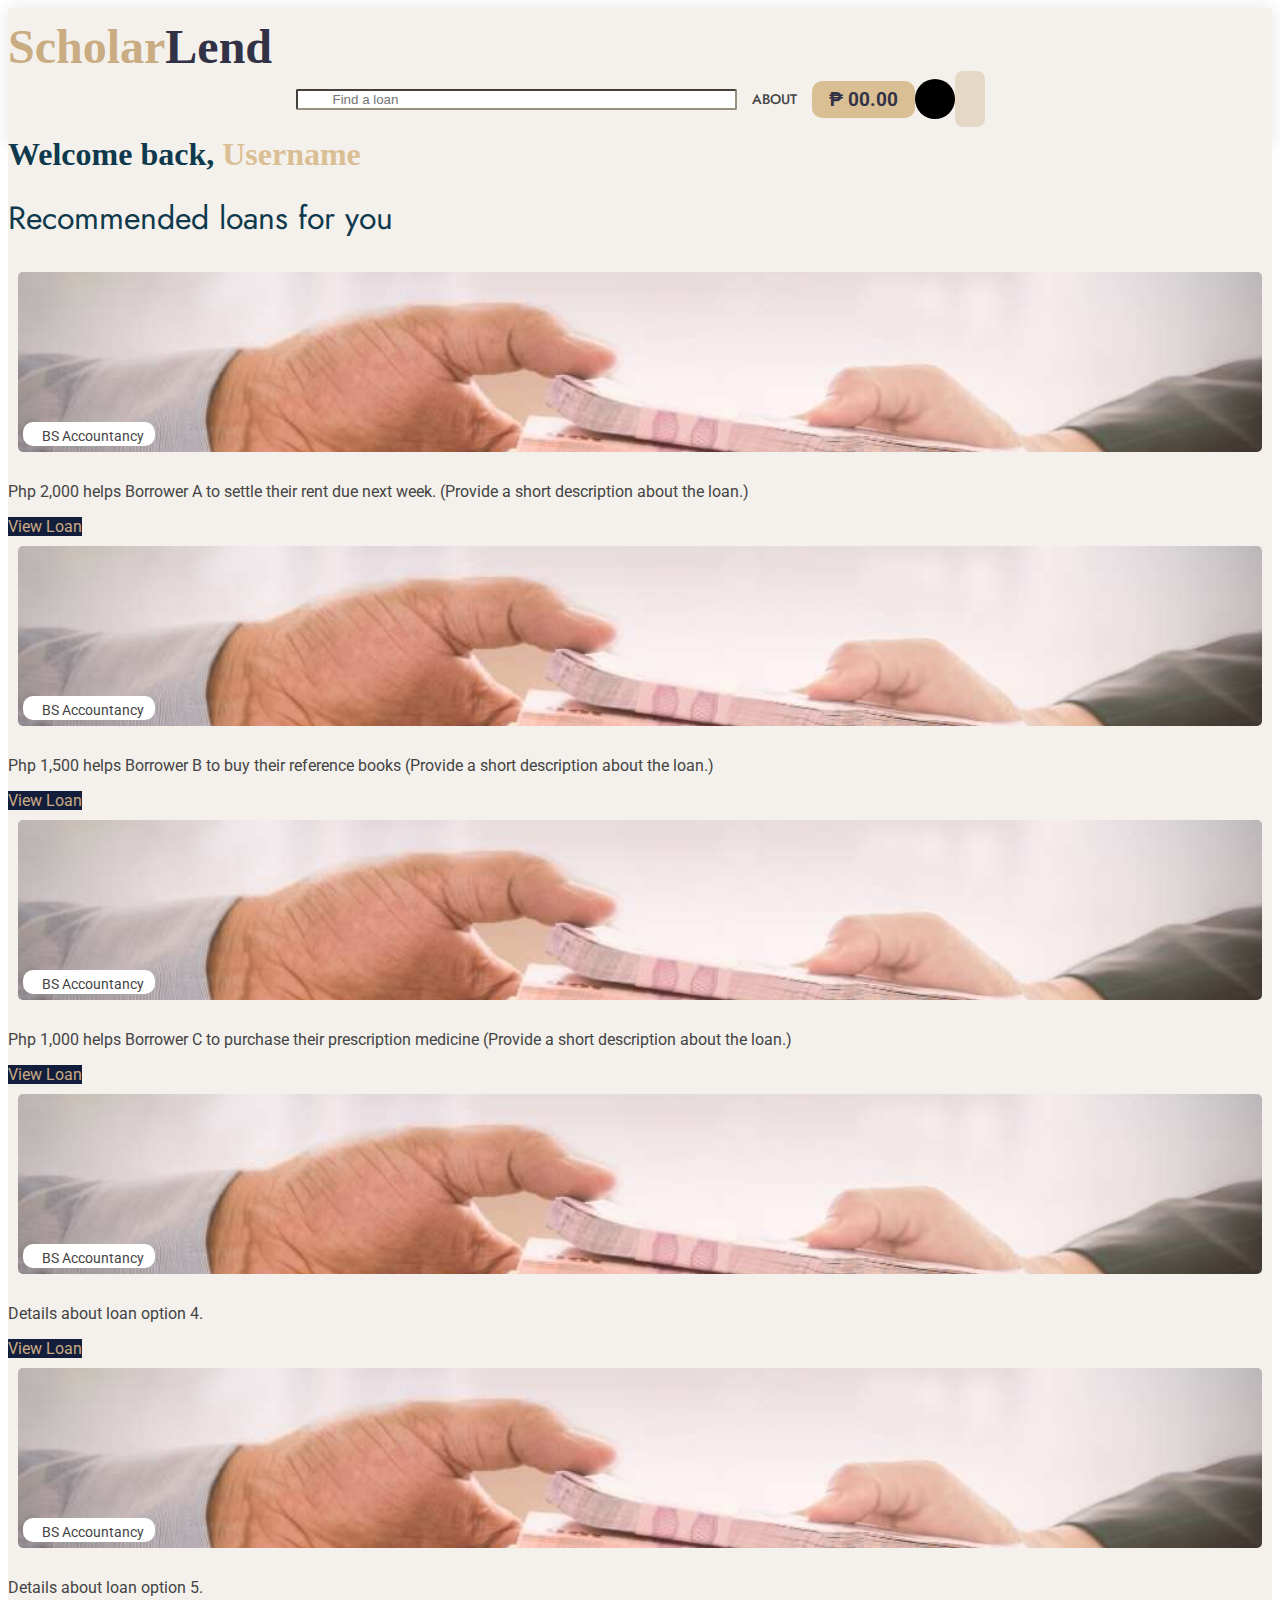
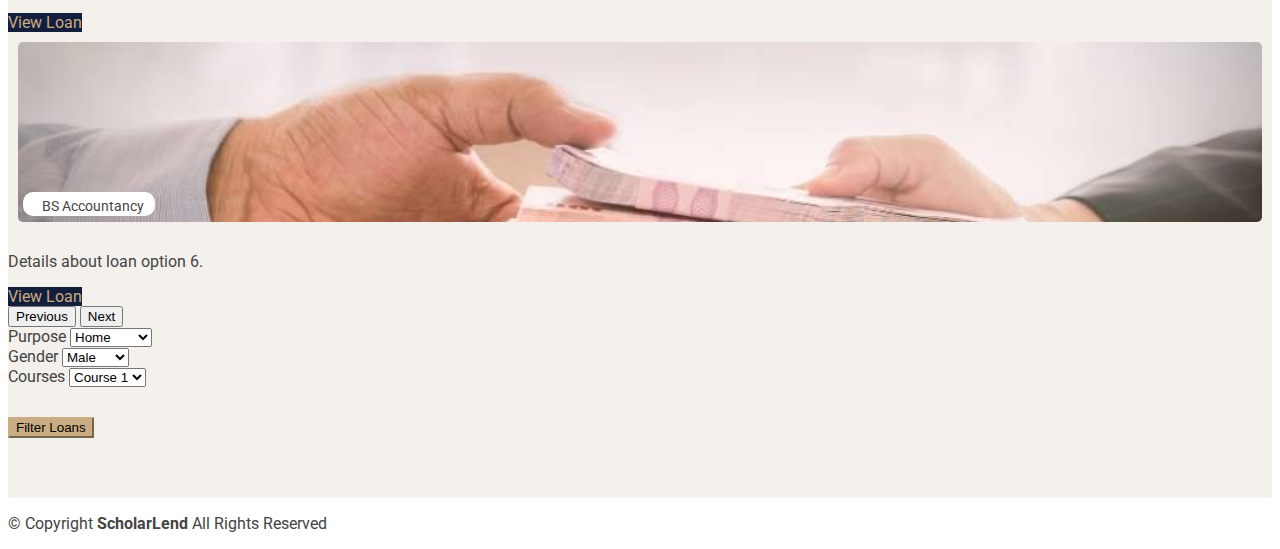
==== commit f9827698: "sds" ====
--- a/lenderdashboard.html
+++ b/lenderdashboard.html
@@ -213,7 +213,7 @@
     <section class="container mt-5" style="background-color: #f4f1ec;" >
       <div class="row">
         <div class="col-12 text-center">
-          <h1 style="text-align: left; font-family:'Times New Roman', Times, serif;">Welcome back, Username.</h1>
+          <h1 style="text-align: left; font-family:'Times New Roman', Times, serif;">Welcome back, <span style="color: #dbbf94;">Username</span></h1>
           <h1 class="mt-4" style="text-align: left; font-weight:400;">Recommended loans for you</h1>
         </div>
       </div>
@@ -236,7 +236,7 @@
      
                     <p class="card-text">Php 2,000 helps Borrower A to settle their rent due next week. (Provide a short description about the loan.)</p>
                     <div class="mt-auto text-end">
-                      <a href="#" class="btn btn-primary" style="background-color: #131E3D;">Learn More</a>
+                      <a href="#" class="btn btn-primary" style="background-color: #131E3D;">View Loan</a>
                     </div>
                   </div>
                 </div>
@@ -254,7 +254,7 @@
               
                     <p class="card-text">Php 1,500 helps Borrower B to buy their reference books (Provide a short description about the loan.)</p>
                     <div class="mt-auto text-end">
-                      <a href="#" class="btn btn-primary" style="background-color: #131E3D;">Learn More</a>
+                      <a href="#" class="btn btn-primary" style="background-color: #131E3D;">View Loan</a>
                     </div>
                   </div>
                 </div>
@@ -272,7 +272,7 @@
                     
                     <p class="card-text">Php 1,000 helps Borrower C to purchase their prescription medicine (Provide a short description about the loan.)</p>
                     <div class="mt-auto text-end">
-                      <a href="#" class="btn btn-primary" style="background-color: #131E3D;">Learn More</a>
+                      <a href="#" class="btn btn-primary" style="background-color: #131E3D;">View Loan</a>
                     </div>
                   </div>
                 </div>
@@ -293,10 +293,10 @@
                     </div>
                   </div>
                   <div class="card-body d-flex flex-column">
-                    <h5 class="card-title">Loan Option 4</h5>
+                 
                     <p class="card-text">Details about loan option 4.</p>
                     <div class="mt-auto text-end">
-                      <a href="#" class="btn btn-primary" style="background-color: #131E3D;">Learn More</a>
+                      <a href="#" class="btn btn-primary" style="background-color: #131E3D;">View Loan</a>
                     </div>
                   </div>
                 </div>
@@ -311,10 +311,10 @@
                     </div>
                   </div>
                   <div class="card-body d-flex flex-column">
-                    <h5 class="card-title">Loan Option 5</h5>
+             
                     <p class="card-text">Details about loan option 5.</p>
                     <div class="mt-auto text-end">
-                      <a href="#" class="btn btn-primary" style="background-color: #131E3D;">Learn More</a>
+                      <a href="#" class="btn btn-primary" style="background-color: #131E3D;">View Loan</a>
                     </div>
                   </div>
                 </div>
@@ -326,13 +326,13 @@
                     <img src="assets/img/hero-bg.jpg" class="card-img-top" alt="Loan 6">
                     <div class="overlay">
                       <p><i class="bi bi-book"></i> BS Accountancy</p>
-                    </div>
-                  </div>
-                  <div class="card-body d-flex flex-column">
-                    <h5 class="card-title">Loan Option 6</h5>
+                    </div>  
+                  </div>
+                  <div class="card-body d-flex flex-column">
+                 
                     <p class="card-text">Details about loan option 6.</p>
                     <div class="mt-auto text-end">
-                      <a href="#" class="btn btn-primary" style="background-color: #131E3D;">Learn More</a>
+                      <a href="#" class="btn btn-primary" style="background-color: #131E3D;">View Loan</a>
                     </div>
                   </div>
                 </div>
